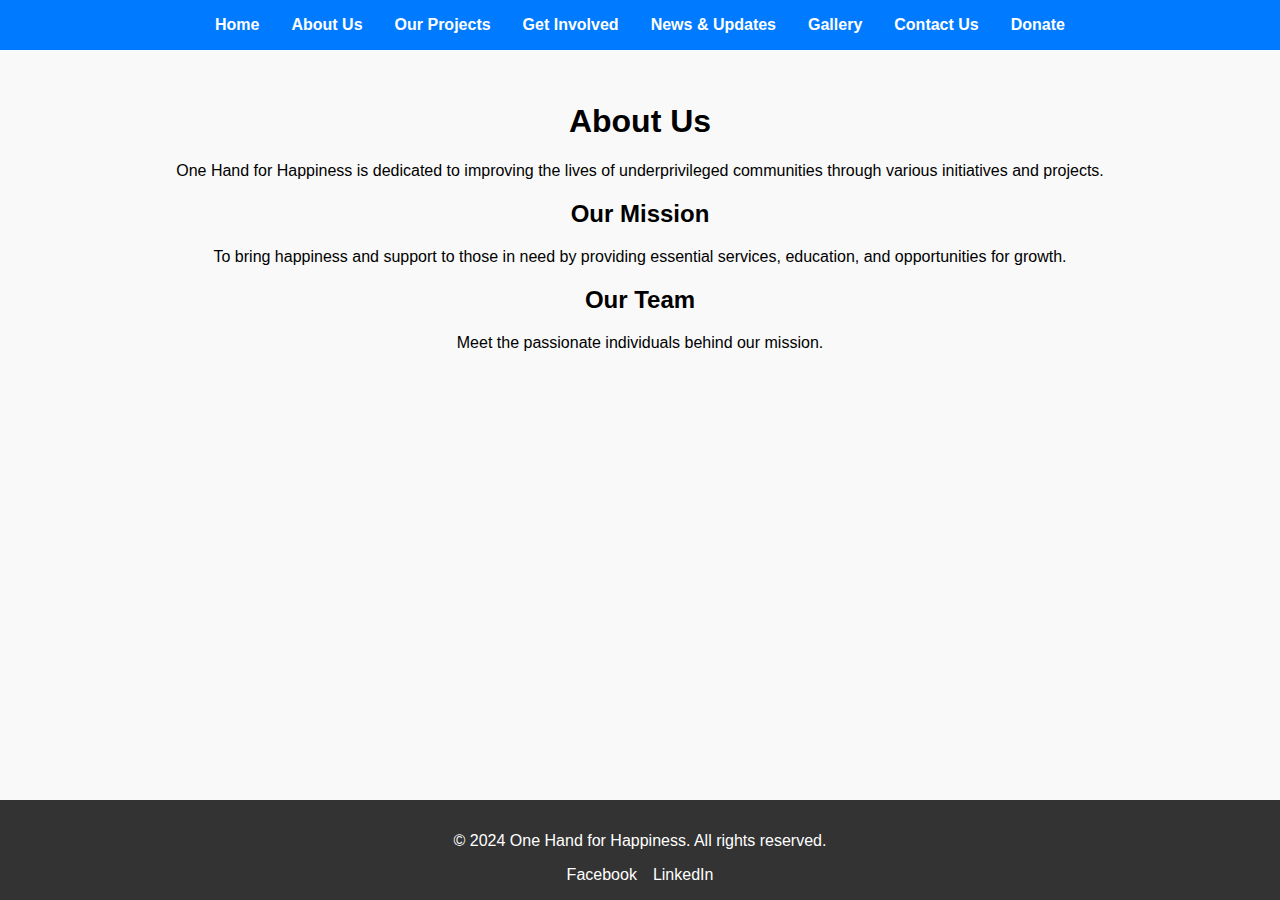
==== about.html @ 5acaa92c "1" ====
<!DOCTYPE html>
<html lang="en">
<head>
    <meta charset="UTF-8">
    <meta name="viewport" content="width=device-width, initial-scale=1.0">
    <title>About Us - One Hand for Happiness</title>
    <link rel="stylesheet" href="styles.css">
</head>
<body>
    <header>
        <nav>
            <ul>
                <li><a href="index.html">Home</a></li>
                <li><a href="about.html">About Us</a></li>
                <li><a href="projects.html">Our Projects</a></li>
                <li><a href="get-involved.html">Get Involved</a></li>
                <li><a href="news.html">News & Updates</a></li>
                <li><a href="gallery.html">Gallery</a></li>
                <li><a href="contact.html">Contact Us</a></li>
                <li><a href="donate.html">Donate</a></li>
            </ul>
        </nav>
    </header>

    <section id="about">
        <h1>About Us</h1>
        <p>One Hand for Happiness is dedicated to improving the lives of underprivileged communities through various initiatives and projects.</p>
        <h2>Our Mission</h2>
        <p>To bring happiness and support to those in need by providing essential services, education, and opportunities for growth.</p>
        <h2>Our Team</h2>
        <p>Meet the passionate individuals behind our mission.</p>
        <!-- Team photos and bios can be added here -->
    </section>

    <footer>
        <p>&copy; 2024 One Hand for Happiness. All rights reserved.</p>
        <ul>
            <li><a href="https://www.facebook.com/onehandforhappiness">Facebook</a></li>
            <li><a href="https://www.linkedin.com/in/onehandforhappiness/?originalSubdomain=in">LinkedIn</a></li>
        </ul>
    </footer>
</body>
</html>
---- styles.css ----
body {
    font-family: Arial, sans-serif;
    margin: 0;
    padding: 0;
    background-color: #f9f9f9;
}

header {
    background-color: #007BFF;
    color: #fff;
    padding: 1em 0;
}

nav ul {
    list-style-type: none;
    padding: 0;
    margin: 0;
    display: flex;
    justify-content: center;
}

nav ul li {
    margin: 0 1em;
}

nav ul li a {
    color: #fff;
    text-decoration: none;
    font-weight: bold;
}

#hero {
    background-color: #007BFF;
    color: #fff;
    padding: 2em 0;
    text-align: center;
}

#hero h1 {
    margin: 0;
}

#hero p {
    margin: 0.5em 0;
}

#hero .btn {
    background-color: #FFD700;
    color: #007BFF;
    padding: 0.5em 1em;
    text-decoration: none;
    border-radius: 5px;
}

#highlights, #testimonials, #about, #projects, #get-involved, #news, #gallery, #contact, #donate {
    padding: 2em 1em;
    text-align: center;
}

.highlight, .project, .gallery-item, .news-item {
    margin: 1em 0;
}

footer {
    background-color: #333;
    color: #fff;
    text-align: center;
    padding: 1em 0;
    position: absolute;
    width: 100%;
    bottom: 0;
}

footer ul {
    list-style-type: none;
    padding: 0;
    margin: 0;
    display: flex;
    justify-content: center;
}

footer ul li {
    margin: 0 0.5em;
}

footer ul li a {
    color: #fff;
    text-decoration: none;
}

form {
    display: flex;
    flex-direction: column;
    align-items: center;
}

form label {
    margin-top: 1em;
}

form input, form textarea {
    padding: 0.5em;
    margin-top: 0.5em;
    width: 100%;
    max-width: 500px;
}

form button {
    margin-top: 1em;
    padding: 0.5em 2em;
    background-color: #007BFF;
    color: #fff;
    border: none;
    border-radius: 5px;
}
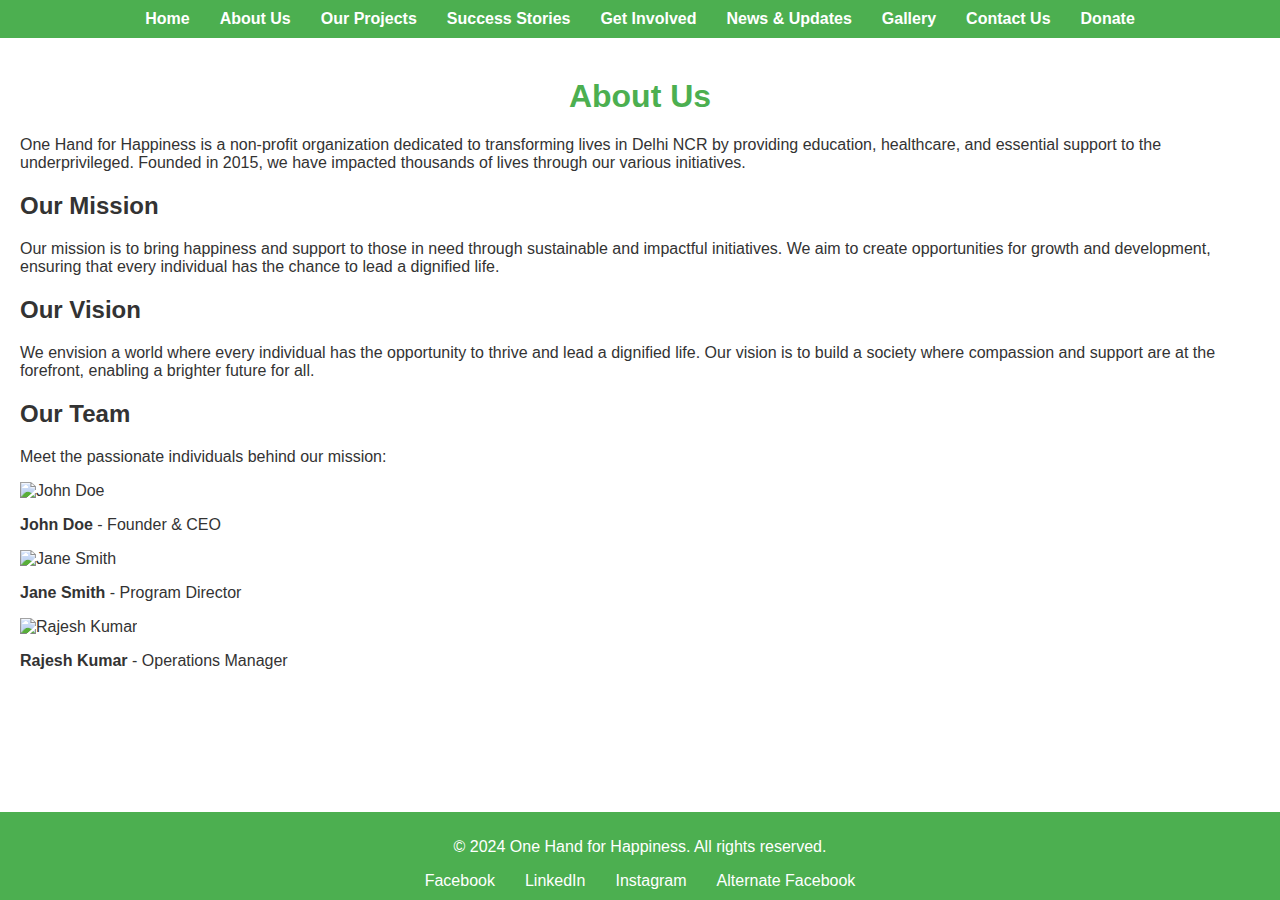
==== commit 14134af9: "4" ====
--- a/about.html
+++ b/about.html
@@ -13,6 +13,7 @@
                 <li><a href="index.html">Home</a></li>
                 <li><a href="about.html">About Us</a></li>
                 <li><a href="projects.html">Our Projects</a></li>
+                <li><a href="success-stories.html">Success Stories</a></li>
                 <li><a href="get-involved.html">Get Involved</a></li>
                 <li><a href="news.html">News & Updates</a></li>
                 <li><a href="gallery.html">Gallery</a></li>
@@ -24,19 +25,34 @@
 
     <section id="about">
         <h1>About Us</h1>
-        <p>One Hand for Happiness is dedicated to improving the lives of underprivileged communities through various initiatives and projects.</p>
+        <p>One Hand for Happiness is a non-profit organization dedicated to transforming lives in Delhi NCR by providing education, healthcare, and essential support to the underprivileged. Founded in 2015, we have impacted thousands of lives through our various initiatives.</p>
         <h2>Our Mission</h2>
-        <p>To bring happiness and support to those in need by providing essential services, education, and opportunities for growth.</p>
+        <p>Our mission is to bring happiness and support to those in need through sustainable and impactful initiatives. We aim to create opportunities for growth and development, ensuring that every individual has the chance to lead a dignified life.</p>
+        <h2>Our Vision</h2>
+        <p>We envision a world where every individual has the opportunity to thrive and lead a dignified life. Our vision is to build a society where compassion and support are at the forefront, enabling a brighter future for all.</p>
         <h2>Our Team</h2>
-        <p>Meet the passionate individuals behind our mission.</p>
-        <!-- Team photos and bios can be added here -->
+        <p>Meet the passionate individuals behind our mission:</p>
+        <div class="team-member">
+            <img src="images/team1.jpg" alt="John Doe">
+            <p><strong>John Doe</strong> - Founder & CEO</p>
+        </div>
+        <div class="team-member">
+            <img src="images/team2.jpg" alt="Jane Smith">
+            <p><strong>Jane Smith</strong> - Program Director</p>
+        </div>
+        <div class="team-member">
+            <img src="images/team3.jpg" alt="Rajesh Kumar">
+            <p><strong>Rajesh Kumar</strong> - Operations Manager</p>
+        </div>
     </section>
 
     <footer>
         <p>&copy; 2024 One Hand for Happiness. All rights reserved.</p>
         <ul>
             <li><a href="https://www.facebook.com/onehandforhappiness">Facebook</a></li>
-            <li><a href="https://www.linkedin.com/in/onehandforhappiness/?originalSubdomain=in">LinkedIn</a></li>
+            <li><a href="https://www.linkedin.com/company/one-hand-for-happiness/?originalSubdomain=in">LinkedIn</a></li>
+            <li><a href="https://www.instagram.com/one_handforhappiness/">Instagram</a></li>
+            <li><a href="https://www.facebook.com/1Hand4Happiness/">Alternate Facebook</a></li>
         </ul>
     </footer>
 </body>
--- a/styles.css
+++ b/styles.css
@@ -2,13 +2,12 @@
     font-family: Arial, sans-serif;
     margin: 0;
     padding: 0;
-    background-color: #f9f9f9;
+    color: #333;
 }
 
 header {
-    background-color: #007BFF;
-    color: #fff;
-    padding: 1em 0;
+    background-color: #4CAF50;
+    padding: 10px 0;
 }
 
 nav ul {
@@ -20,53 +19,52 @@
 }
 
 nav ul li {
-    margin: 0 1em;
+    margin: 0 15px;
 }
 
 nav ul li a {
-    color: #fff;
+    color: white;
     text-decoration: none;
     font-weight: bold;
 }
 
-#hero {
-    background-color: #007BFF;
-    color: #fff;
-    padding: 2em 0;
-    text-align: center;
+nav ul li a:hover {
+    text-decoration: underline;
 }
 
-#hero h1 {
-    margin: 0;
+h1 {
+    color: #4CAF50;
+    text-align: center;
+    margin-top: 20px;
 }
 
-#hero p {
-    margin: 0.5em 0;
+h2 {
+    color: #333;
 }
 
-#hero .btn {
-    background-color: #FFD700;
-    color: #007BFF;
-    padding: 0.5em 1em;
-    text-decoration: none;
+section {
+    padding: 20px;
+}
+
+.project, .success-story, .news-item, .gallery-item, .volunteer, .partner, .donate, .contact-info, .donation-method {
+    margin: 20px 0;
+    border: 1px solid #ddd;
+    padding: 15px;
     border-radius: 5px;
 }
 
-#highlights, #testimonials, #about, #projects, #get-involved, #news, #gallery, #contact, #donate {
-    padding: 2em 1em;
-    text-align: center;
-}
-
-.highlight, .project, .gallery-item, .news-item {
-    margin: 1em 0;
+.project img, .success-story img, .news-item img, .gallery-item img {
+    max-width: 100%;
+    height: auto;
+    border-radius: 5px;
 }
 
 footer {
-    background-color: #333;
-    color: #fff;
+    background-color: #4CAF50;
+    color: white;
     text-align: center;
-    padding: 1em 0;
-    position: absolute;
+    padding: 10px 0;
+    position: fixed;
     width: 100%;
     bottom: 0;
 }
@@ -74,42 +72,63 @@
 footer ul {
     list-style-type: none;
     padding: 0;
-    margin: 0;
+    margin: 10px 0 0 0;
     display: flex;
     justify-content: center;
 }
 
 footer ul li {
-    margin: 0 0.5em;
+    margin: 0 15px;
 }
 
 footer ul li a {
-    color: #fff;
+    color: white;
     text-decoration: none;
+}
+
+footer ul li a:hover {
+    text-decoration: underline;
 }
 
 form {
     display: flex;
     flex-direction: column;
-    align-items: center;
+    gap: 10px;
 }
 
 form label {
-    margin-top: 1em;
+    font-weight: bold;
 }
 
 form input, form textarea {
-    padding: 0.5em;
-    margin-top: 0.5em;
-    width: 100%;
-    max-width: 500px;
+    padding: 10px;
+    border: 1px solid #ddd;
+    border-radius: 5px;
 }
 
 form button {
-    margin-top: 1em;
-    padding: 0.5em 2em;
-    background-color: #007BFF;
-    color: #fff;
+    background-color: #4CAF50;
+    color: white;
     border: none;
+    padding: 10px;
     border-radius: 5px;
+    cursor: pointer;
 }
+
+form button:hover {
+    background-color: #45a049;
+}
+
+.btn {
+    display: inline-block;
+    padding: 10px 20px;
+    background-color: #4CAF50;
+    color: white;
+    text-decoration: none;
+    border-radius: 5px;
+    text-align: center;
+}
+
+.btn:hover {
+    background-color: #45a049;
+}
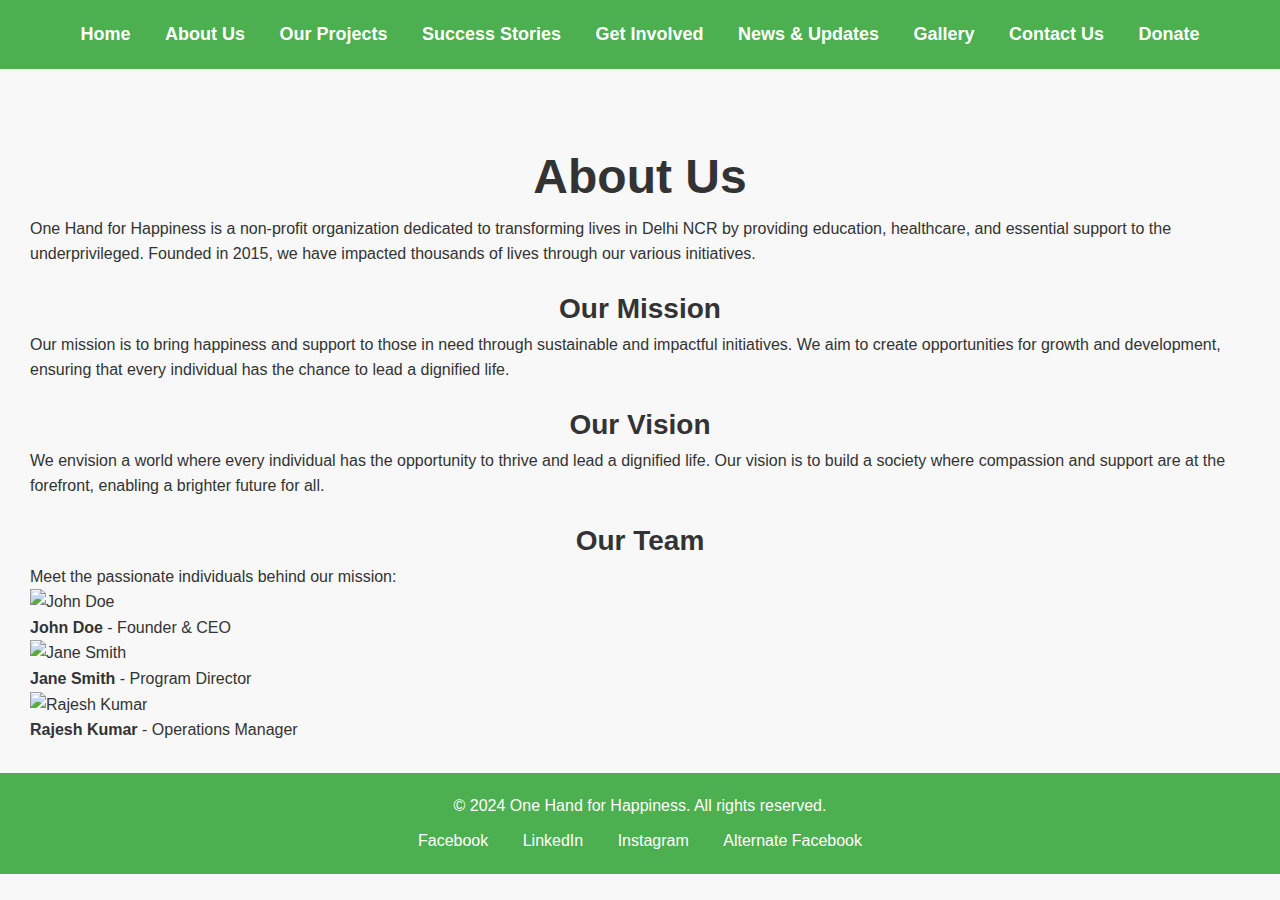
==== commit 82827859: "favicon" ====
--- a/about.html
+++ b/about.html
@@ -5,6 +5,7 @@
     <meta name="viewport" content="width=device-width, initial-scale=1.0">
     <title>About Us - One Hand for Happiness</title>
     <link rel="stylesheet" href="styles.css">
+    <link rel="shortcut icon" href="favicon.ico" type="image/x-icon">
 </head>
 <body>
     <header>
--- a/styles.css
+++ b/styles.css
@@ -1,134 +1,183 @@
-body {
-    font-family: Arial, sans-serif;
+/* Reset default styles */
+* {
     margin: 0;
     padding: 0;
-    color: #333;
+    box-sizing: border-box;
 }
 
+/* Body styles */
+body {
+    font-family: 'Roboto', sans-serif;
+    background-color: #f8f8f8;
+    color: #333;
+    line-height: 1.6;
+}
+
+/* Header styles */
 header {
     background-color: #4CAF50;
-    padding: 10px 0;
+    padding: 20px 0;
 }
 
+/* Navigation styles */
 nav ul {
     list-style-type: none;
     padding: 0;
     margin: 0;
-    display: flex;
-    justify-content: center;
+    text-align: center;
 }
 
 nav ul li {
+    display: inline-block;
     margin: 0 15px;
 }
 
 nav ul li a {
     color: white;
     text-decoration: none;
+    font-size: 18px;
+    font-weight: bold;
+    transition: all 0.3s ease;
+}
+
+nav ul li a:hover {
+    color: #388E3C;
+}
+
+/* Main heading styles */
+h1 {
+    color: #333;
+    text-align: center;
+    margin-top: 40px;
+    font-size: 48px;
     font-weight: bold;
 }
 
-nav ul li a:hover {
-    text-decoration: underline;
+/* Sub-heading styles */
+h2 {
+    color: #333;
+    font-size: 28px;
+    margin-top: 20px;
+    text-align: center;
+    font-weight: bold;
 }
 
-h1 {
-    color: #4CAF50;
-    text-align: center;
-    margin-top: 20px;
+/* Section styles */
+section {
+    padding: 30px;
 }
 
-h2 {
-    color: #333;
+/* Card styles */
+.project, .success-story, .news-item, .gallery-item, .volunteer, .partner, .donate, .contact-info, .donation-method {
+    background-color: #fff;
+    border-radius: 10px;
+    box-shadow: 0 0 20px rgba(0, 0, 0, 0.1);
+    padding: 30px;
+    margin-bottom: 40px;
+    transition: all 0.3s ease;
 }
 
-section {
-    padding: 20px;
-}
-
-.project, .success-story, .news-item, .gallery-item, .volunteer, .partner, .donate, .contact-info, .donation-method {
-    margin: 20px 0;
-    border: 1px solid #ddd;
-    padding: 15px;
-    border-radius: 5px;
+.project:hover, .success-story:hover, .news-item:hover, .gallery-item:hover, .volunteer:hover, .partner:hover, .donate:hover, .contact-info:hover, .donation-method:hover {
+    transform: translateY(-5px);
+    box-shadow: 0 8px 16px rgba(0, 0, 0, 0.2);
 }
 
 .project img, .success-story img, .news-item img, .gallery-item img {
     max-width: 100%;
     height: auto;
-    border-radius: 5px;
+    border-radius: 10px;
+    transition: all 0.3s ease;
 }
 
+/* Footer styles */
 footer {
     background-color: #4CAF50;
     color: white;
     text-align: center;
-    padding: 10px 0;
-    position: fixed;
+    padding: 20px 0;
+    position: relative; /* Changed from fixed to relative */
     width: 100%;
-    bottom: 0;
 }
-
 footer ul {
     list-style-type: none;
     padding: 0;
     margin: 10px 0 0 0;
-    display: flex;
-    justify-content: center;
 }
 
 footer ul li {
+    display: inline-block;
     margin: 0 15px;
 }
 
 footer ul li a {
     color: white;
     text-decoration: none;
+    font-size: 16px;
+    transition: all 0.3s ease;
 }
 
 footer ul li a:hover {
-    text-decoration: underline;
+    color: #388E3C;
 }
 
+/* Form styles */
 form {
     display: flex;
     flex-direction: column;
-    gap: 10px;
+    gap: 20px;
 }
 
 form label {
     font-weight: bold;
+    font-size: 18px;
 }
 
-form input, form textarea {
-    padding: 10px;
+form input,
+form textarea {
+    padding: 15px;
     border: 1px solid #ddd;
-    border-radius: 5px;
+    border-radius: 8px;
+    font-size: 16px;
+    transition: all 0.3s ease;
+}
+
+form input:focus,
+form textarea:focus {
+    border-color: #4CAF50;
+    outline: none;
 }
 
 form button {
     background-color: #4CAF50;
     color: white;
     border: none;
-    padding: 10px;
-    border-radius: 5px;
+    padding: 15px;
+    border-radius: 8px;
     cursor: pointer;
+    font-size: 16px;
+    transition: all 0.3s ease;
 }
 
 form button:hover {
-    background-color: #45a049;
+    background-color: #388E3C;
 }
 
+/* Button styles */
 .btn {
     display: inline-block;
-    padding: 10px 20px;
+    padding: 15px 30px;
     background-color: #4CAF50;
     color: white;
     text-decoration: none;
-    border-radius: 5px;
-    text-align: center;
+    border-radius: 8px;
+    font-size: 18px;
+    transition: all 0.3s ease;
 }
 
 .btn:hover {
-    background-color: #45a049;
+    background-color: #388E3C;
 }
+
+.btn:hover {
+    background-color: #388E3C;
+}
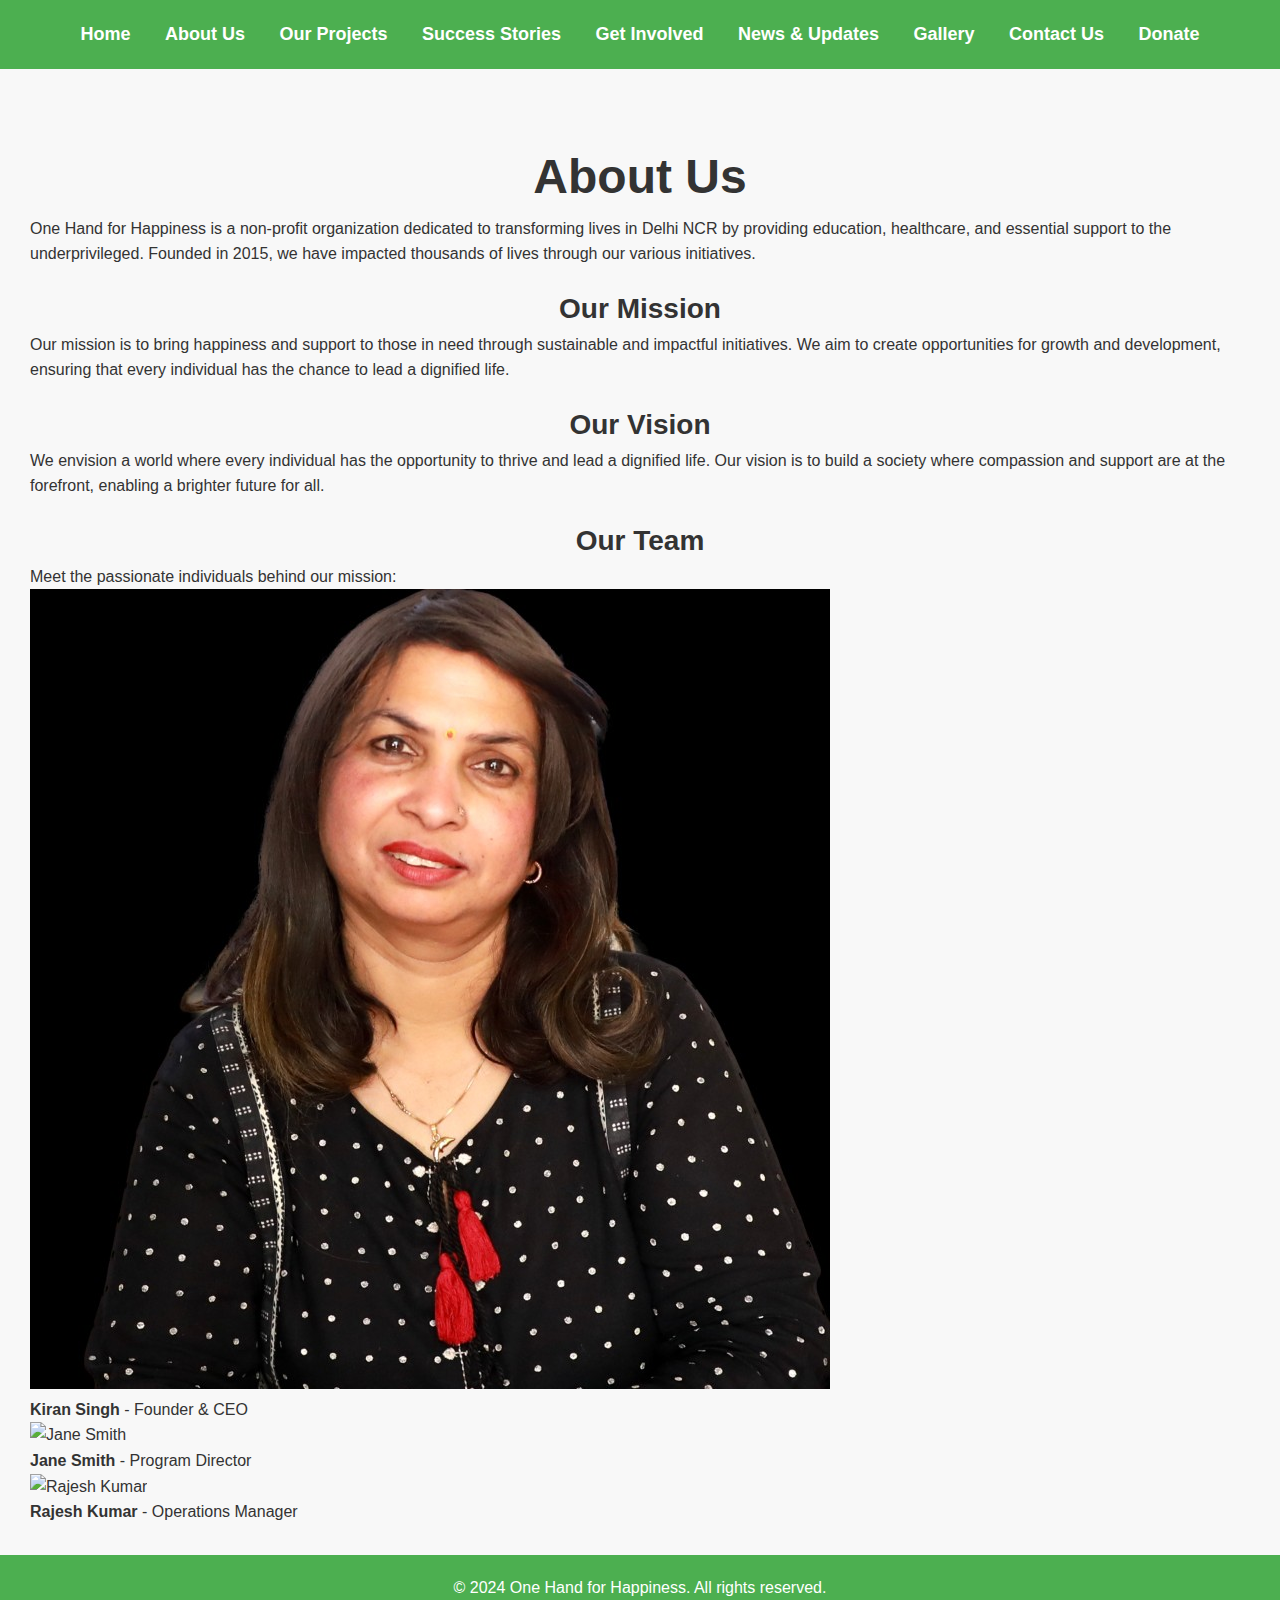
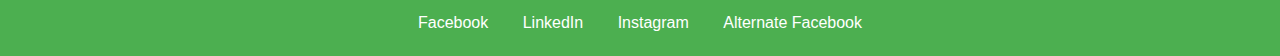
==== commit 45d9422e: "ok" ====
--- a/about.html
+++ b/about.html
@@ -34,8 +34,8 @@
         <h2>Our Team</h2>
         <p>Meet the passionate individuals behind our mission:</p>
         <div class="team-member">
-            <img src="images/team1.jpg" alt="John Doe">
-            <p><strong>John Doe</strong> - Founder & CEO</p>
+            <img src="1678880274675.jpg" alt="Kiran Singh">
+            <p><strong>Kiran Singh</strong> - Founder & CEO</p>
         </div>
         <div class="team-member">
             <img src="images/team2.jpg" alt="Jane Smith">
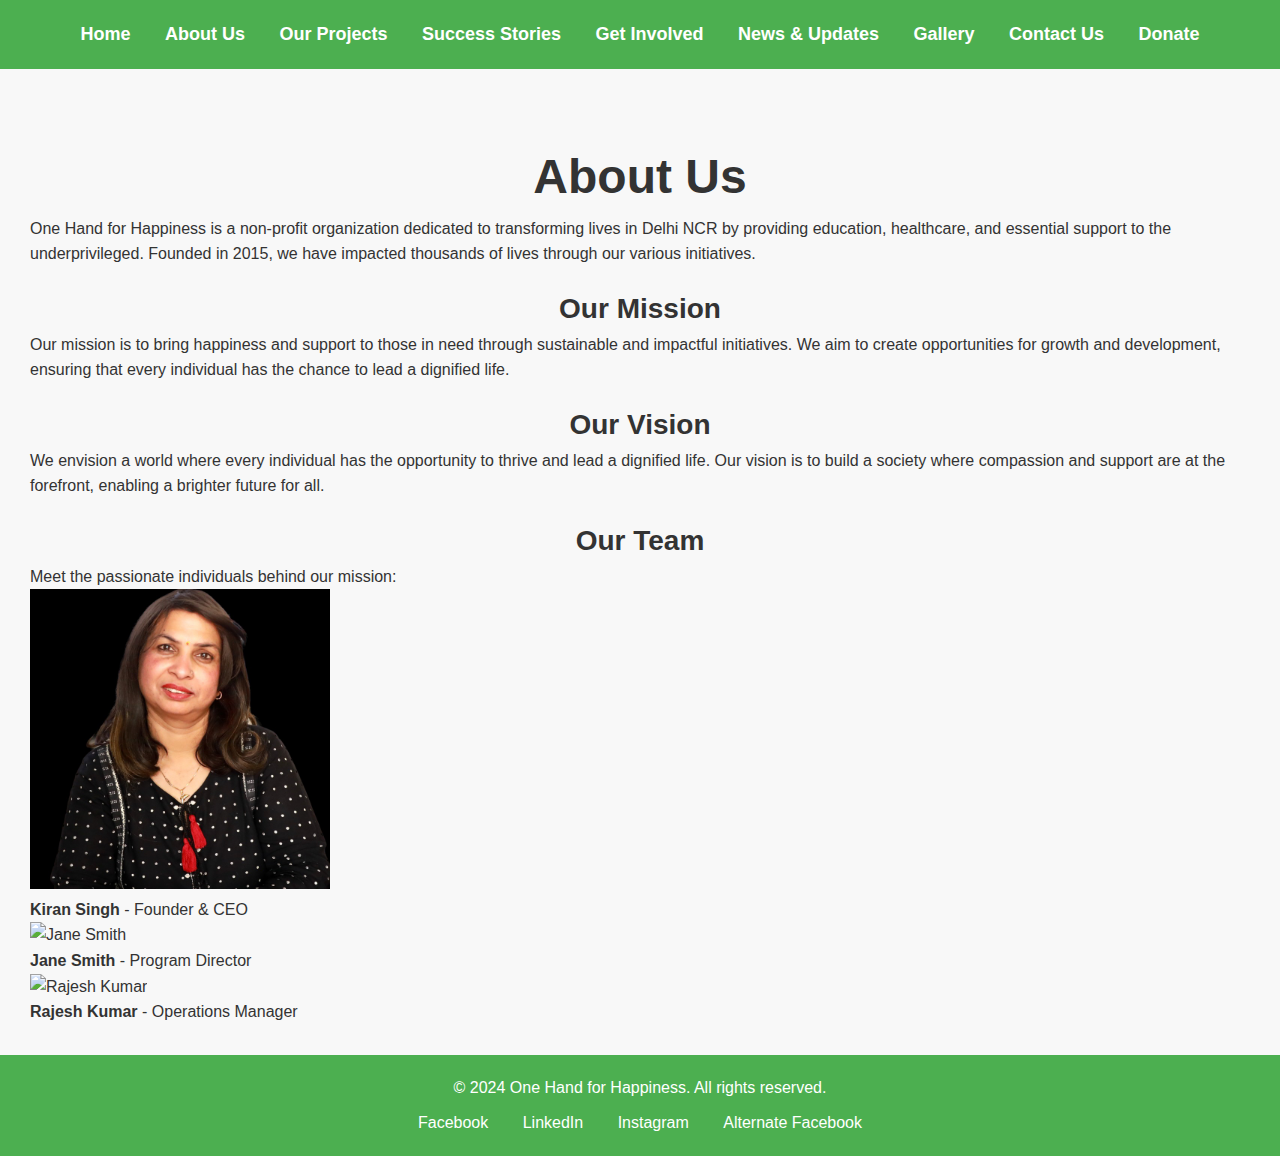
==== commit 92075cfc: "ok" ====
--- a/about.html
+++ b/about.html
@@ -34,7 +34,7 @@
         <h2>Our Team</h2>
         <p>Meet the passionate individuals behind our mission:</p>
         <div class="team-member">
-            <img src="1678880274675.jpg" alt="Kiran Singh">
+            <img src="1678880274675.jpg" alt="Kiran Singh" class="highlight-img">
             <p><strong>Kiran Singh</strong> - Founder & CEO</p>
         </div>
         <div class="team-member">
--- a/styles.css
+++ b/styles.css
@@ -181,3 +181,7 @@
 .btn:hover {
     background-color: #388E3C;
 }
+.highlight-img {
+    width: 300px; /* Set the width you want */
+    height: auto; /* Maintain the aspect ratio */
+}